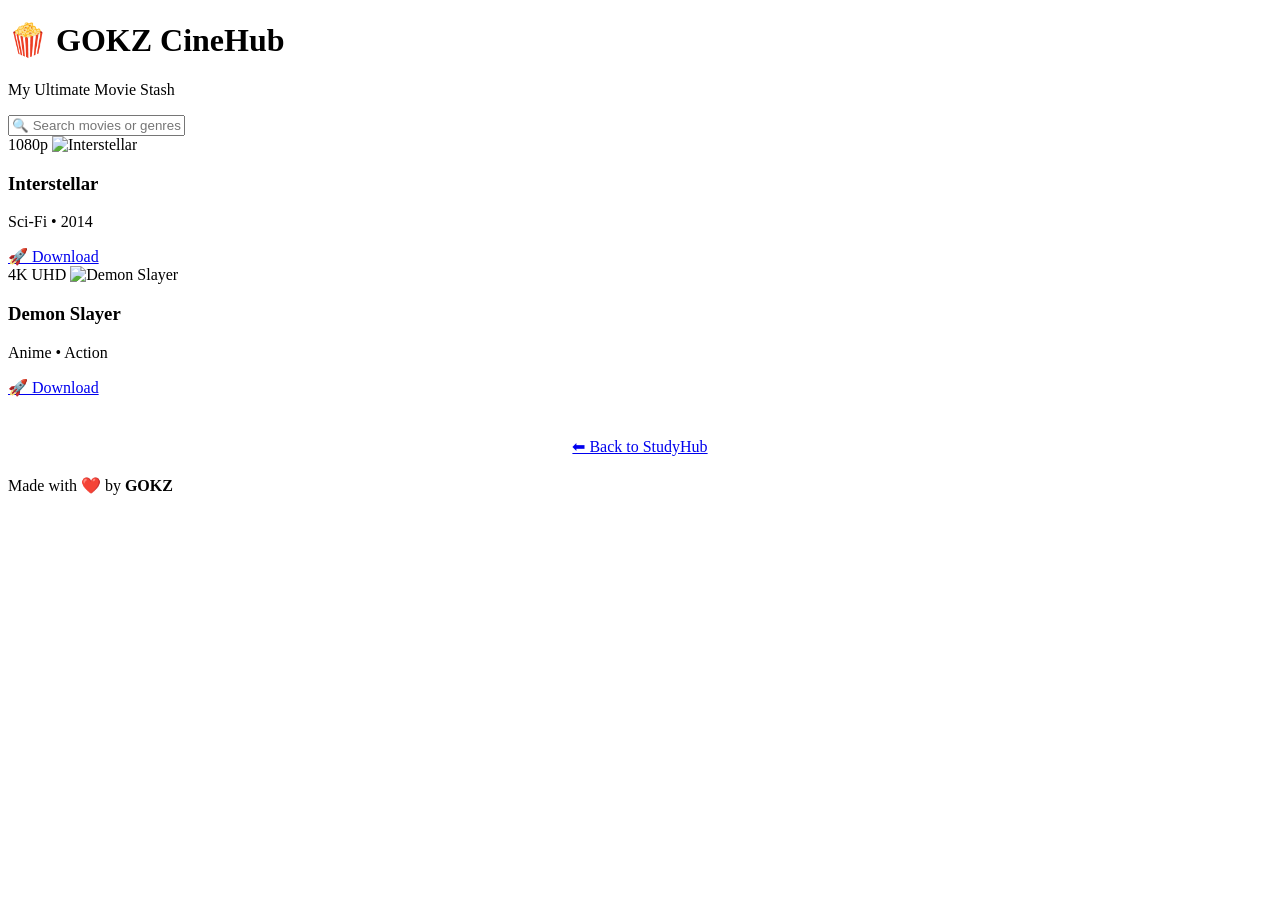
==== GokzCineHub/index.html @ 1a7b935a "Create index.html" ====
<!DOCTYPE html>
<html lang="en">
<head>
    <meta charset="UTF-8">
    <meta name="viewport" content="width=device-width, initial-scale=1.0">
    <title>GOKZ CineHub</title>
    <link rel="stylesheet" href="style.css">
    <link rel="preconnect" href="https://fonts.googleapis.com">
    <link rel="preconnect" href="https://fonts.gstatic.com" crossorigin>
    <link href="https://fonts.googleapis.com/css2?family=Sora:wght@300;400;500;600;700;800&display=swap" rel="stylesheet">
</head>
<body>

    <header>
        <h1>🍿 GOKZ CineHub</h1>
        <p>My Ultimate Movie Stash</p>
    </header>

    <section class="search-container">
        <input type="text" id="movieSearch" placeholder="🔍 Search movies or genres..." onkeyup="filterMovies()">
    </section>

    <!-- Netflix Visual Grid -->
    <main class="movie-grid">

        <!-- Movie 1 Example -->
        <div class="movie-card" data-title="interstellar sci-fi space christopher nolan">
            <span class="badge">1080p</span>
            <img src="https://images.unsplash.com/photo-1536440136628-849c177e76a1?q=80&w=500" alt="Interstellar" class="poster">
            <div class="card-overlay">
                <h3 class="movie-title">Interstellar</h3>
                <p class="movie-info">Sci-Fi • 2014</p>
                <a href="YOUR_GOOGLE_DRIVE_LINK_HERE" target="_blank" class="download-btn">🚀 Download</a>
            </div>
        </div>

        <!-- Movie 2 Example -->
        <div class="movie-card" data-title="demon slayer anime action animation">
            <span class="badge neon-red">4K UHD</span>
            <img src="https://images.unsplash.com/photo-1607604276583-eef5d076aa5f?q=80&w=500" alt="Demon Slayer" class="poster">
            <div class="card-overlay">
                <h3 class="movie-title">Demon Slayer</h3>
                <p class="movie-info">Anime • Action</p>
                <a href="YOUR_GOOGLE_DRIVE_LINK_HERE" target="_blank" class="download-btn">🚀 Download</a>
            </div>
        </div>

    </main>

    <!-- Back Navigation Navigation Button -->
    <div style="text-align: center; margin-top: 40px; margin-bottom: 20px;">
        <a href="../index.html" class="back-home-btn">⬅ Back to StudyHub</a>
    </div>

    <footer>
        Made with ❤️ by <b>GOKZ</b>
    </footer>

    <!-- Instant Search Filtering Script -->
    <script>
        function filterMovies() {
            let input = document.getElementById('movieSearch').value.toLowerCase();
            let cards = document.getElementsByClassName('movie-card');
            for (let i = 0; i < cards.length; i++) {
                let titleAttr = cards[i].getAttribute('data-title');
                if (titleAttr.includes(input)) {
                    cards[i].style.display = "";
                } else {
                    cards[i].style.display = "none";
                }
            }
        }
    </script>
</body>
</html>
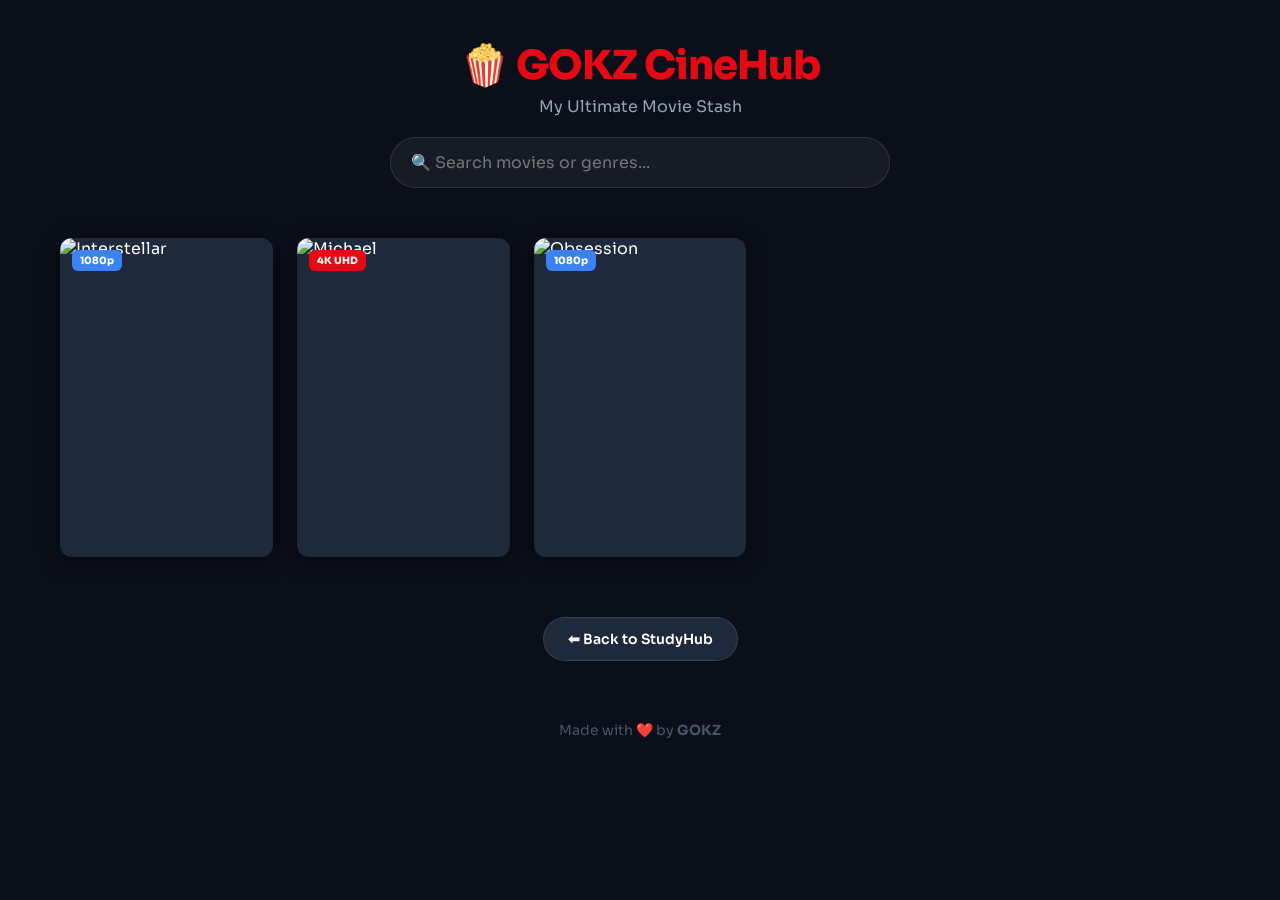
==== commit 5851f942: "Update index.html" ====
--- a/GokzCineHub/index.html
+++ b/GokzCineHub/index.html
@@ -4,10 +4,202 @@
     <meta charset="UTF-8">
     <meta name="viewport" content="width=device-width, initial-scale=1.0">
     <title>GOKZ CineHub</title>
-    <link rel="stylesheet" href="style.css">
     <link rel="preconnect" href="https://fonts.googleapis.com">
     <link rel="preconnect" href="https://fonts.gstatic.com" crossorigin>
     <link href="https://fonts.googleapis.com/css2?family=Sora:wght@300;400;500;600;700;800&display=swap" rel="stylesheet">
+
+    <style>
+        * {
+            margin: 0;
+            padding: 0;
+            box-sizing: border-box;
+            font-family: 'Sora', sans-serif;
+        }
+
+        body {
+            background-color: #0b0f19 !important;
+            color: #ffffff !important;
+            min-height: 100vh;
+            padding-bottom: 40px;
+        }
+
+        header {
+            text-align: center;
+            padding: 40px 20px 20px;
+        }
+
+        header h1 {
+            font-size: 2.5rem;
+            font-weight: 800;
+            color: #e50914;
+            letter-spacing: -1px;
+        }
+
+        header p {
+            color: #94a3b8;
+            margin-top: 5px;
+        }
+
+        .search-container {
+            display: flex;
+            justify-content: center;
+            padding: 0 20px 30px;
+        }
+
+        #movieSearch {
+            width: 100%;
+            max-width: 500px;
+            padding: 14px 20px;
+            border-radius: 30px;
+            border: 1px solid rgba(255, 255, 255, 0.1);
+            background: rgba(255, 255, 255, 0.05);
+            color: #fff;
+            font-size: 16px;
+            outline: none;
+            transition: 0.3s;
+        }
+
+        #movieSearch:focus {
+            border-color: #e50914;
+            box-shadow: 0 0 15px rgba(229, 9, 20, 0.3);
+        }
+
+        .movie-grid {
+            display: grid;
+            grid-template-columns: repeat(auto-fill, minmax(200px, 1fr));
+            gap: 24px;
+            padding: 20px;
+            max-width: 1200px;
+            margin: 0 auto;
+        }
+
+        .movie-card {
+            position: relative;
+            border-radius: 12px;
+            overflow: hidden;
+            aspect-ratio: 2 / 3;
+            background: #1e293b;
+            box-shadow: 0 4px 20px rgba(0, 0, 0, 0.5);
+            transition: transform 0.4s cubic-bezier(0.165, 0.84, 0.44, 1);
+        }
+
+        .movie-card:hover {
+            transform: scale(1.05);
+            z-index: 5;
+        }
+
+        .poster {
+            width: 100%;
+            height: 100%;
+            object-fit: cover;
+            display: block;
+            transition: filter 0.3s;
+        }
+
+        .card-overlay {
+            position: absolute;
+            top: 0;
+            left: 0;
+            width: 100%;
+            height: 100%;
+            background: linear-gradient(to top, rgba(11, 15, 25, 1) 15%, rgba(11, 15, 25, 0.8) 65%, rgba(0,0,0,0.3) 100%);
+            display: flex;
+            flex-direction: column;
+            justify-content: flex-end;
+            padding: 20px;
+            opacity: 0;
+            transition: opacity 0.3s ease;
+            z-index: 3;
+        }
+
+        .movie-card:hover .card-overlay {
+            opacity: 1;
+        }
+
+        .movie-card:hover .poster {
+            filter: blur(3px) brightness(0.4);
+        }
+
+        .movie-title {
+            font-size: 1.1rem;
+            font-weight: 700;
+            margin-bottom: 4px;
+            color: #ffffff !important;
+        }
+
+        .movie-info {
+            font-size: 13px;
+            color: #cbd5e1 !important;
+            margin-bottom: 12px;
+        }
+
+        .badge {
+            position: absolute;
+            top: 12px;
+            left: 12px;
+            background: #3b82f6;
+            color: #fff !important;
+            padding: 4px 8px;
+            font-size: 10px;
+            font-weight: 800;
+            border-radius: 6px;
+            z-index: 4;
+        }
+
+        .badge.neon-red {
+            background: #e50914;
+        }
+
+        .download-btn {
+            display: block;
+            width: 100%;
+            padding: 10px;
+            text-align: center;
+            background: #e50914;
+            color: #fff !important;
+            text-decoration: none;
+            font-weight: 700;
+            font-size: 13px;
+            border-radius: 8px;
+            transition: 0.2s;
+        }
+
+        .download-btn:hover {
+            background: #ff1f2a;
+        }
+
+        .back-home-btn {
+            display: inline-block;
+            padding: 12px 24px;
+            background: #1e293b;
+            color: #fff !important;
+            text-decoration: none;
+            border-radius: 30px;
+            font-weight: 600;
+            font-size: 14px;
+            border: 1px solid rgba(255, 255, 255, 0.1);
+            transition: 0.3s;
+        }
+
+        .back-home-btn:hover {
+            background: #334155;
+            border-color: #fff;
+        }
+
+        footer {
+            text-align: center;
+            padding: 40px 20px 0;
+            color: #475569;
+            font-size: 14px;
+        }
+
+        @media (max-width: 768px) {
+            .movie-grid {
+                grid-template-columns: repeat(auto-fill, minmax(140px, 1fr));
+                gap: 12px;
+            }
+        }
+    </style>
 </head>
 <body>
 
@@ -20,34 +212,42 @@
         <input type="text" id="movieSearch" placeholder="🔍 Search movies or genres..." onkeyup="filterMovies()">
     </section>
 
-    <!-- Netflix Visual Grid -->
     <main class="movie-grid">
-
-        <!-- Movie 1 Example -->
+        <!-- Movie 1 -->
         <div class="movie-card" data-title="interstellar sci-fi space christopher nolan">
             <span class="badge">1080p</span>
-            <img src="https://images.unsplash.com/photo-1536440136628-849c177e76a1?q=80&w=500" alt="Interstellar" class="poster">
+            <img src="interstellar.jpg" alt="Interstellar" class="poster">
             <div class="card-overlay">
                 <h3 class="movie-title">Interstellar</h3>
                 <p class="movie-info">Sci-Fi • 2014</p>
-                <a href="YOUR_GOOGLE_DRIVE_LINK_HERE" target="_blank" class="download-btn">🚀 Download</a>
+                <a href="https://new3.gdflix.io/file/ylUddlnLnaDhkqP" target="_blank" class="download-btn">🚀 Download</a>
             </div>
         </div>
 
-        <!-- Movie 2 Example -->
-        <div class="movie-card" data-title="demon slayer anime action animation">
+        <!-- Movie 2 -->
+        <div class="movie-card" data-title="michael 2026 musical action biopic">
             <span class="badge neon-red">4K UHD</span>
-            <img src="https://images.unsplash.com/photo-1607604276583-eef5d076aa5f?q=80&w=500" alt="Demon Slayer" class="poster">
+            <img src="michael.jpg" alt="Michael" class="poster">
             <div class="card-overlay">
-                <h3 class="movie-title">Demon Slayer</h3>
-                <p class="movie-info">Anime • Action</p>
-                <a href="YOUR_GOOGLE_DRIVE_LINK_HERE" target="_blank" class="download-btn">🚀 Download</a>
+                <h3 class="movie-title">Michael</h3>
+                <p class="movie-info">Musical • Action</p>
+                <a href="https://transfer.it/t/cc4UCbgHVBZY" target="_blank" class="download-btn">🚀 Download</a>
             </div>
         </div>
 
+        <!-- Movie 3 -->
+        <div class="movie-card" data-title="obsession horror thriller drama romance 2026">
+            <span class="badge">1080p</span>
+            <img src="obsession.jpg" alt="Obsession" class="poster">
+            <div class="card-overlay">
+                <h3 class="movie-title">Obsession</h3>
+                <p class="movie-info">Horror • Thriller</p>
+                <!-- Fixed: Active download routing to your specified landing URL -->
+                <a href="https://transfer.it/t/OActiSoTHLgZ" target="_blank" class="download-btn">🚀 Download</a>
+            </div>
+        </div>
     </main>
 
-    <!-- Back Navigation Navigation Button -->
     <div style="text-align: center; margin-top: 40px; margin-bottom: 20px;">
         <a href="../index.html" class="back-home-btn">⬅ Back to StudyHub</a>
     </div>
@@ -56,7 +256,6 @@
         Made with ❤️ by <b>GOKZ</b>
     </footer>
 
-    <!-- Instant Search Filtering Script -->
     <script>
         function filterMovies() {
             let input = document.getElementById('movieSearch').value.toLowerCase();
